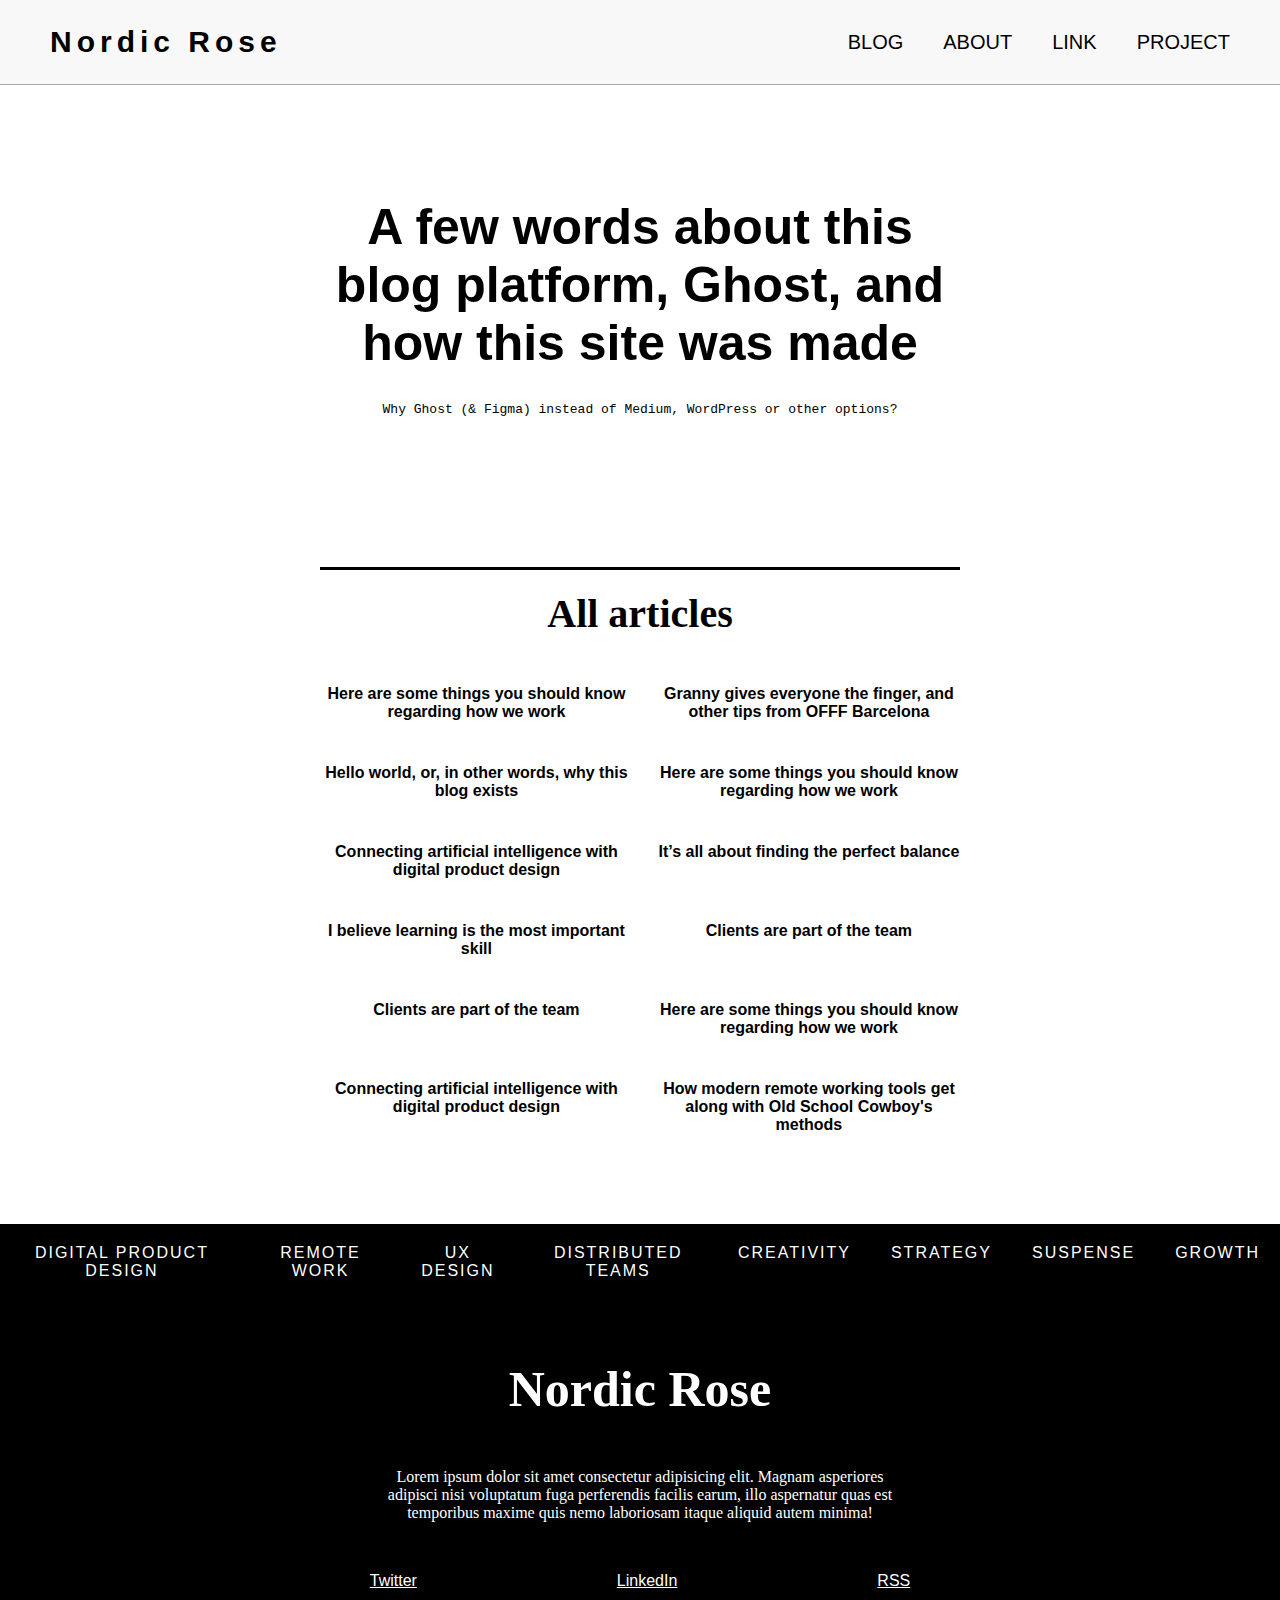
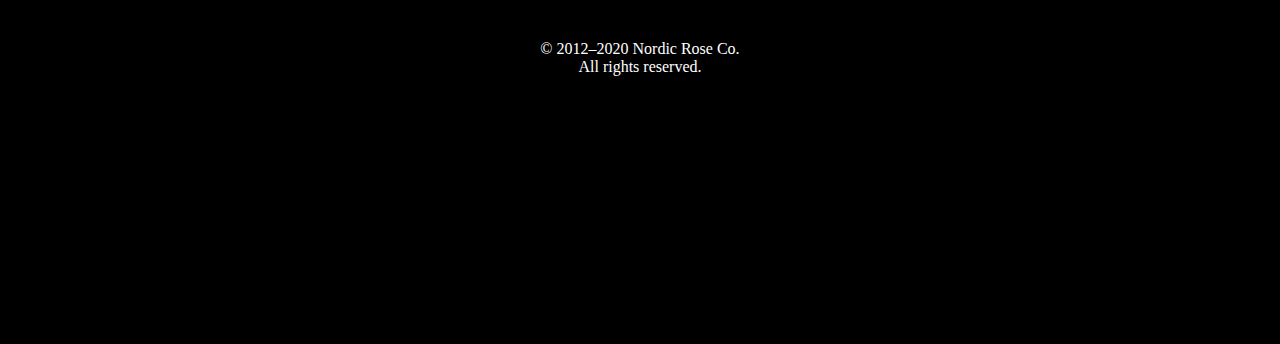
==== index2.html @ 32879df6 "update path" ====
<!DOCTYPE html>
<html lang="en">
  <head>
    <meta charset="UTF-8" />
    <meta name="viewport" content="width=device-width, initial-scale=1.0" />
    <title>Listing</title>
    <link
      rel="stylesheet"
      href="https://cdnjs.cloudflare.com/ajax/libs/font-awesome/5.15.4/css/all.min.css"
      integrity="sha512-1ycn6IcaQQ40/MKBW2W4Rhis/DbILU74C1vSrLJxCq57o941Ym01SwNsOMqvEBFlcgUa6xLiPY/NS5R+E6ztJQ=="
      crossorigin="anonymous"
      referrerpolicy="no-referrer"
    />
    <link rel="stylesheet" href="./style.css" />
  </head>
  <body>
    <header>
      <div id="brand">Nordic Rose</div>

      <nav>
        <ul>
          <li><a href="#">Blog</a></li>
          <li><a href="#">About</a></li>
          <li><a href="#">Link</a></li>
          <li><a href="#">Project</a></li>
        </ul>
      </nav>

      <div id="menu-icon">
        <i class="fas fa-bars"></i>
      </div>
    </header>

    <section class="intro-content">
      <img src="./img/image 2.png" alt="" />
      <h1>
        A few words about this blog platform, Ghost, and how this site was made
      </h1>
      <p>Why Ghost (& Figma) instead of Medium, WordPress or other options?</p>
    </section>

    <section id="article-content1">
      <h1>All articles</h1>

      <div id="articles">
        <div class="artc">
          <img src="./img/Rectangle 12 (1).png" alt="" />
          <p>Here are some things you should know regarding how we work</p>
        </div>

        <div class="artc">
          <img src="./img/Rectangle 12 (2).png" alt="" />
          <p>
            Granny gives everyone the finger, and other tips from OFFF Barcelona
          </p>
        </div>

        <div class="artc">
          <img src="./img/Rectangle 12.png" alt="" />
          <p>Hello world, or, in other words, why this blog exists</p>
        </div>

        <div class="artc">
          <img src="./img/Rectangle 13.png" alt="" />
          <p>Here are some things you should know regarding how we work</p>
        </div>

        <div class="artc">
          <img src="/img/Rectangle 13 (1).png" alt="" />
          <p>Connecting artificial intelligence with digital product design</p>
        </div>
        <div class="artc">
          <img src="./img/Rectangle 13 (2).png" alt="" />
          <p>It’s all about finding the perfect balance</p>
        </div>
        <div class="artc">
          <img src="./img/Rectangle 14.png" alt="" />
          <p>I believe learning is the most important skill</p>
        </div>
        <div class="artc">
          <img src="./img/Rectangle 15.png" alt="" />
          <p>Clients are part of the team</p>
        </div>
        <div class="artc">
          <img src="./img/Rectangle 16.png" alt="" />
          <p>Clients are part of the team</p>
        </div>
        <div class="artc">
          <img src="./img/Rectangle 17.png" alt="" />
          <p>Here are some things you should know regarding how we work</p>
        </div>
        <div class="artc">
          <img src="./img/Rectangle 18.png" alt="" />
          <p>Connecting artificial intelligence with digital product design</p>
        </div>
        <div class="artc">
          <img src="./img/Rectangle 19.png" alt="" />
          <p>
            How modern remote working tools get along with Old School Cowboy's
            methods
          </p>
        </div>
      </div>
    </section>

    <footer>
      <ul id="info-content">
        <li><a href="">digital product design</a></li>
        <li><a href="">remote work</a></li>
        <li><a href="">ux design</a></li>
        <li><a href="">distributed teams</a></li>
        <li><a href="">creativity</a></li>
        <li><a href="">strategy</a></li>
        <li><a href="">suspense</a></li>
        <li><a href="">growth</a></li>
      </ul>

      <div id="more-content">
        <h1>Nordic Rose</h1>
        <p>
          Lorem ipsum dolor sit amet consectetur adipisicing elit. Magnam
          asperiores adipisci nisi voluptatum fuga perferendis facilis earum,
          illo aspernatur quas est temporibus maxime quis nemo laboriosam itaque
          aliquid autem minima!
        </p>

        <ul>
          <li><a href="">Twitter</a></li>
          <li><a href="">LinkedIn</a></li>
          <li><a href="">RSS</a></li>
        </ul>

        <p>
          © 2012–2020 Nordic Rose Co. <br />
          All rights reserved.
        </p>
      </div>
    </footer>
  </body>
</html>
---- style.css ----
@font-face {
    font-family: "Mackay";
    src: url('./fonts/Rene\ Bieder\ -\ Mackay\ DEMO\ Regular.otf') format('truetype');
}
@font-face {
    font-family: "Harriet";
    src: url('./fonts/HARRIETTEXTREGULAR.OTF') format('truetype');
}

* {
    padding: 0;
    margin: 0;
    box-sizing: border-box;
}
header ul , footer ul {
    display: flex;
}
header li , footer li {
    list-style-type: none;
}
header li a , footer li a{
    text-decoration: none;
}

header {
    width: 100%;
    display: flex;
    align-items: center;
    justify-content: space-between;
    padding: 25px 50px;
    border-bottom: 1px solid #aaa;
    position: fixed;
    top: 0;
    font-family: "Mackay", sans-serif;
    background-color: rgb(248, 248, 248);

}
#brand {
    text-decoration: none;
    font-size: 30px;
    font-weight: 600;
    letter-spacing: 5px;
}

header li a {
    text-transform: uppercase;
    color: black;
    font-size: 20px;
    font-weight: 500;
    margin-left: 40px;
}

header li a:hover {
    border-bottom: 2px solid #333;
}
header #menu-icon{
    display: none;
}

.intro-content{
    width: 50%;
    margin: 150px auto;
    text-align: center;
}
.intro-content h1{
    font-size: 50px;
    font-weight: bold;
    font-family: "Mackay" , sans-serif;
    margin: 30px auto;

}
.intro-content p {
    font-family: monospace;
}
.intro-content img{
    max-width: 100%;
    height: auto;
}
#article-content1 {
    width: 50%;
    margin: 60px auto;
    text-align: center;
    padding-bottom: 30px;
    border-top: 3px solid black;
    padding-top: 20px;
}
#article-content1 h1{
    font-size : 40px;
}
#articles{
    margin-top: 30px;
    display: grid;
    gap: 25px;
    grid-template-columns: auto auto;
}
.artc img{
    width: 90%;
}
.artc p{
    font-family: Arial, Helvetica, sans-serif;
    font-weight: bold;
}
.line{
    border-bottom: 2px solid black;
    width: 50%;
    margin: 60px auto -60px;
}

#article-content2 .article-subcontent1{
    font-family: 'Harriet';
    text-align: left;
    width: 50%;
    margin: 40px auto;
    padding-bottom: 30px;
}
#article-content2 .article-subcontent2{
    font-family: 'Harriet';
    text-align: center;
    width: 80%;
    margin: 60px auto;
}
#account {
    display: flex;
    justify-content: space-between;
}
#account .acc-content{
    display: flex;
    align-items: center;
    font-family: Arial, Helvetica, sans-serif;
}
.acc-content img{
    border-radius: 50%;
    margin-right: 10px;
}
#account .share{
    flex-basis: 30%;
    margin-left: auto;
}
#account .share .call{
    display: none;
}
#account .share .icon{
    display: flex;
}
.text {
    margin: 20px auto;
    line-height: 1.6;
}
#article-content2 h1 {
    margin: 30px auto;
    font-family: Arial, Helvetica, sans-serif;
    font-size: 40px;
}
#article-content2 figcaption{
    text-align: center;
    padding: auto 20px;
}
#article-content2 ul{
    margin: 30px auto;
    list-style-position: inside;
}
#article-content2 li {
    line-height: 2;
}
#article-content2 .article-subcontent2 img{
    max-width: 100%;
}
.share{
    width: 50%;
    margin: 60px auto;
    padding-bottom: 30px;
    display:flex;
    font-family: Arial, Helvetica, sans-serif;
}
.share .icon{
    border: 1px solid #ccc;
    box-shadow: 0 0 10px rgba(0, 0, 0, 0.1);
    display: flex;
    justify-content: center;
    align-items: center;
    width: 100%;
    padding: 10px ;
}
.share span{
    margin-left: 10px;
}
.share .call{
    display: none;
}
.acc-content {
    display: flex;
    align-items: center;
}
.acc-content h2 {
    text-transform: uppercase;
    letter-spacing: 2px;
    font-family: Arial, Helvetica, sans-serif;
}
#tag{
    width: 50%;
    margin: 60px auto;
    padding-bottom: 30px;
    font-family: Arial, Helvetica, sans-serif;
}
#account-info{
    width: 50%;
    margin: 60px auto;
    padding-bottom: 30px;
    padding-top: 30px;
    border-top: 1px solid #aaa;
    font-family: 'Harriet';
}
#border-line {
    position: relative;
    border: 1px solid black;
    margin: 60px auto;
}

#eye {
    position: absolute;
    top: 50%;
    left: 50%;
    transform: translate(-50%, -50%);
}

#eye img {
    max-width: 100%; 
    max-height: 100%; 
}
#article-content3{
    width: 60%;
    margin: 60px auto;
    padding-bottom: 30px;
    text-align: center;
}
#article-content3 h1{
    font-family: 'Harriet';
    font-size: 50px;
    margin: 50px auto;
}
#article-list{
    display: grid;
    grid-template-columns: auto auto auto;
    gap: 20px;
}
#article-list .artc img{
    max-width: 100%;
}
#signup{
    width: 50%;
    margin: 60px auto;
    padding: 100px 80px;
    text-align: center;
    border: 1px solid black;
    border-top: 10px solid black; 
}
#signup h1{
    font-size: 40px;
    margin-bottom: 30px;
}
#signup p{
    font-family: Arial, Helvetica, sans-serif;
    letter-spacing: 2px;
}
#signup form{
    display: flex;
    margin-top: 30px;
}
input[type=text] {
    flex-basis: 80%;
    box-sizing: border-box;
    padding: 12px 20px;
    border: 1px solid black;
}
input[type=submit] {
    flex-basis: 20%;
    box-sizing: border-box;
    padding: 10px;
    background-color: black;
    color: white;
    font-weight: bold;
}
  
footer {
    background-color: black;
    color: white;   
    height: 80vh;
}
footer ul{
    font-family: Arial, Helvetica, sans-serif;
}
#info-content {
    display: flex;
    justify-content: space-between;
    list-style: none;
}

#info-content li a {
    display: block;
    text-align: center;
    padding: 20px;
    color: white;
    text-decoration: none;
    text-transform: uppercase;
    letter-spacing: 2px;
}

#more-content{
    width: 50%;
    margin: 60px auto;
    text-align: center;
    padding-bottom: 30px;
}
#more-content h1{
    font-size: 50px;
}

#more-content p{
    /* margin: 30px; */
    padding: 50px;
}
#more-content ul{
    display: flex;
    justify-content: center; 
}
#more-content li a {
    color: white;
    text-decoration: underline;
    padding: 100px;
}
@media (max-width: 992px) {
    header li {
        display: none; 
    }

    header #menu-icon {
        display: block; 
        font-size: 24px;
        cursor: pointer;
    }

    header #menu-icon:hover {
        color: #333;
    }

    header ul.show {
        display: flex;
        flex-direction: column;
        position: absolute;
        top: 80px;
        left: 0;
        background-color: #333;
        width: 100%;
        padding: 10px;
        box-sizing: border-box;
    }
    header ul.show li {
        margin: 10px 0;
        display: block;
    }
    .intro-content{
        margin-top: 100px;
        width: 100%;
    }
    #intro2{
        margin-top: 200px;
    }
    #article-content1, #article-content3 {
        width: 90%;
    }
    #article-list{
        grid-template-columns: auto;
    }
    #article-list .artc img {
        width: 100%;
    }
    #article-content1 h1 {
        margin: 50px;
    }
    #articles {
        grid-template-columns: auto; 
        gap: 40px;
    }
    #article-list .artc:nth-child(n+4){
        display: none;
    }
    .artc p {
        width: 70%;
        margin: auto;
        font-size: 20px;
        letter-spacing: 2px;
    }
    .artc:nth-child(n+7) {
        display: none;
    }
    #article-content2 .article-subcontent1 ,#article-content2 .article-subcontent2,#article-content2 .share, #tag , #account-info{
        width: 90%;
    }
    #article-content2 #account .share{
        width: 100%;
    }
    #article-content2 .share span{
        display: none;
    }
    #article-content2 #account{
        width: 100%;
        flex-direction: column;
    }
    #account .acc-content{
        float: left;
    }
    .line{
        width: 100%;
        margin: 60px auto;
    }
    .share .call{
        display: block;
        text-align: center;
    }
    #signup{
        width: 100%;
        border-left: 0;
        border-right: 0;
    }
    footer{
        height: 90vh;
    }
    #info-content li a{
        padding: 20px 5px;
    }
    #info-content li:nth-child(n+5){
        display: none;
    }
    #more-content{
        width: 90%;
    }
    #more-content li  a{
        padding: 20px ;
    }

}
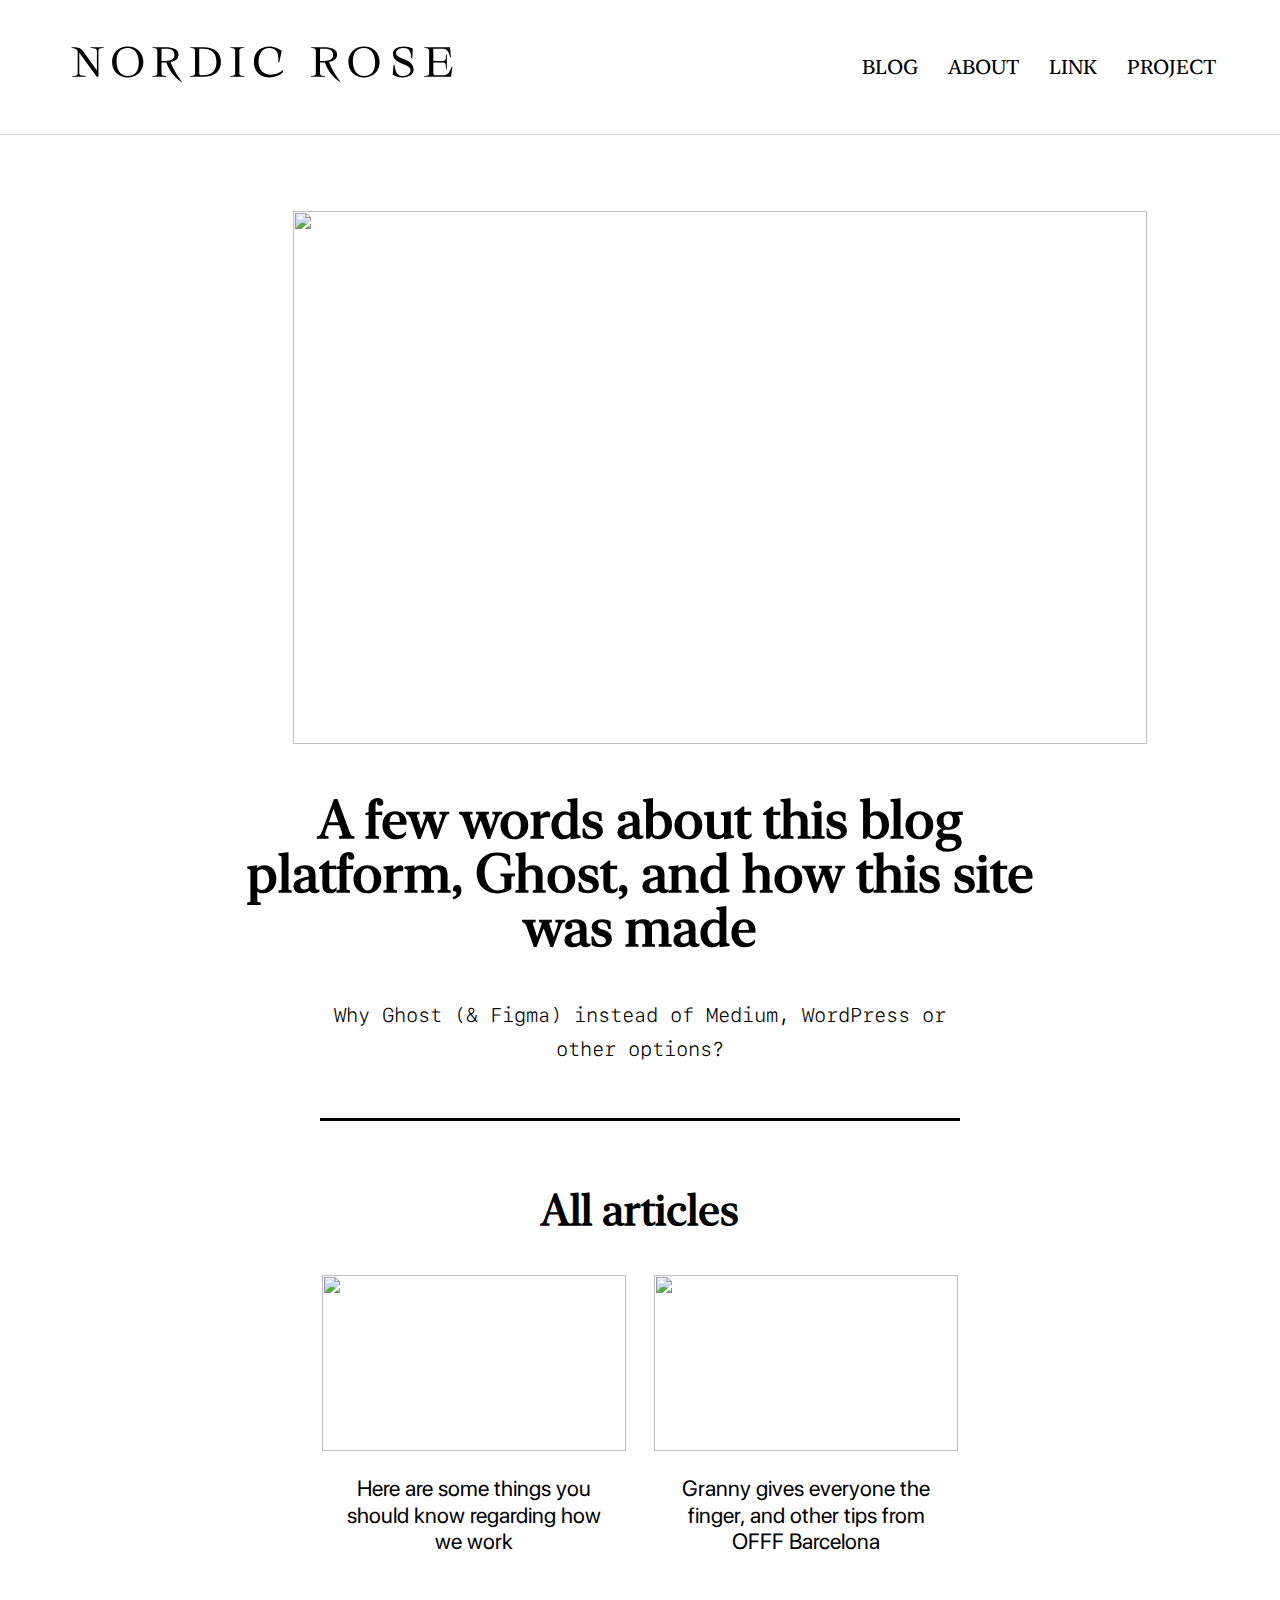
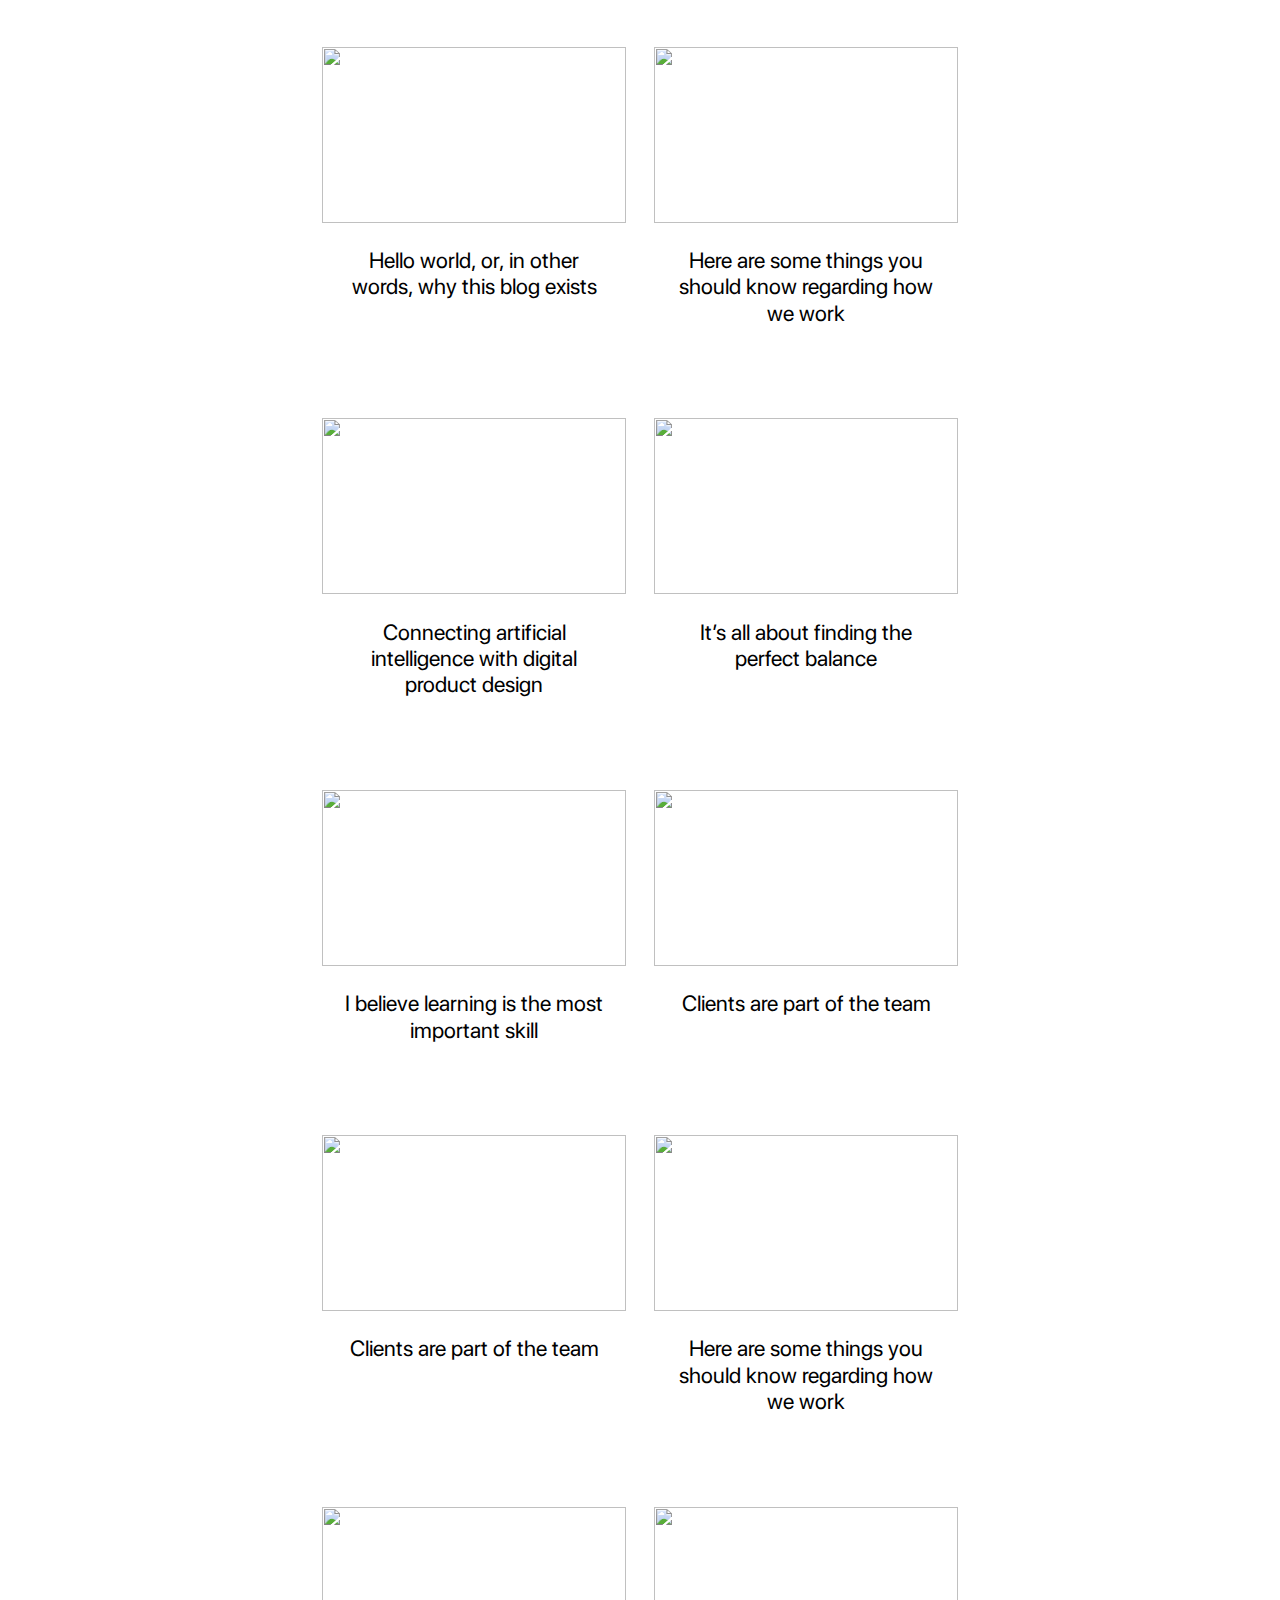
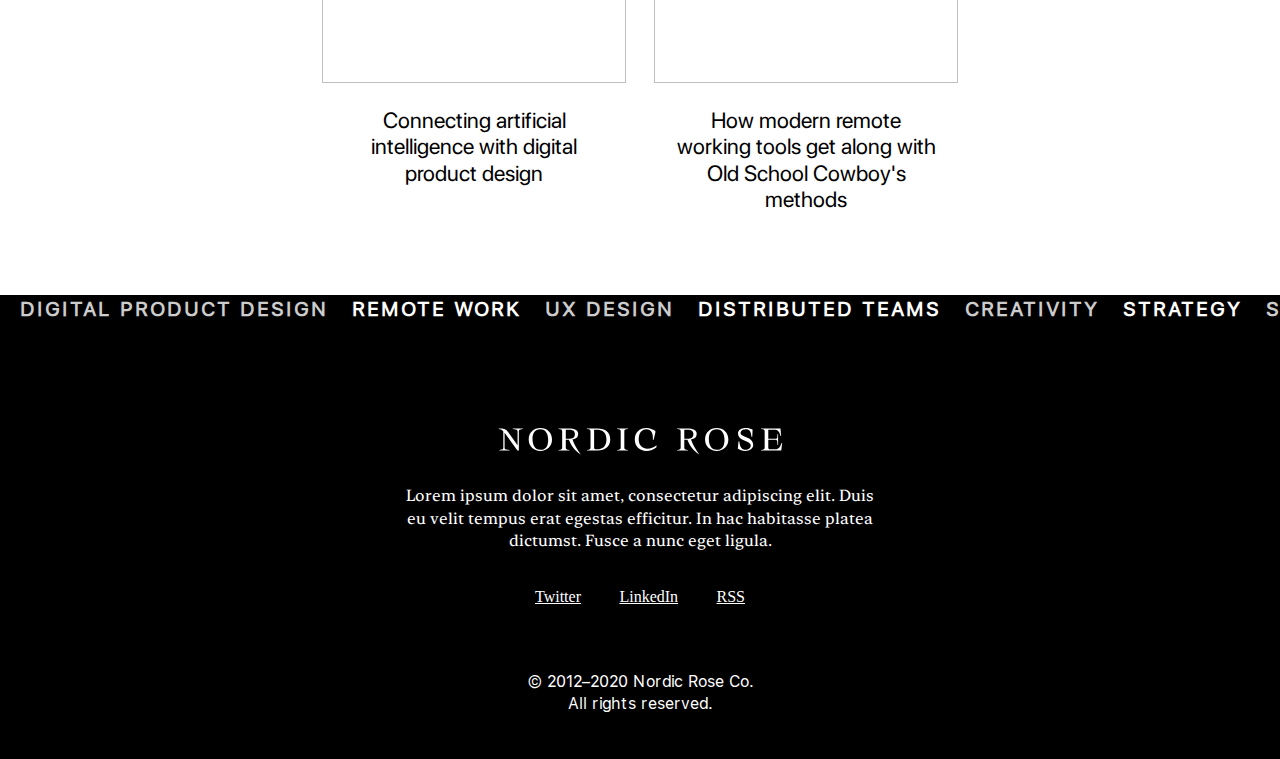
==== commit 3b6e086a: "update bt1" ====
--- a/index2.html
+++ b/index2.html
@@ -11,12 +11,111 @@
       crossorigin="anonymous"
       referrerpolicy="no-referrer"
     />
+    <link rel="stylesheet" href="./normalize.css" />
     <link rel="stylesheet" href="./style.css" />
   </head>
   <body>
     <header>
-      <div id="brand">Nordic Rose</div>
-
+      <div id="brand">
+        <svg
+          id="brand1"
+          xmlns="http://www.w3.org/2000/svg"
+          width="397"
+          height="39"
+          viewBox="0 0 397 39"
+          fill="none"
+        >
+          <path
+            d="M1.46398 32H15.588V31.252L11.012 30.68C9.69198 30.504 8.72399 29.492 8.72399 28.128V7.05204L26.896 32H28.656V4.98404C28.656 3.66404 29.58 2.56404 30.9 2.38804L34.244 1.94804V1.20004H20.164V1.94804L24.74 2.52004C26.06 2.69604 27.028 3.70804 27.028 5.07204V25.4L12.772 5.55604C9.82399 1.42004 6.74398 1.20004 0.583984 1.20004V1.94804C3.26798 2.34404 5.90798 3.35604 7.05199 5.38004V28.216C7.05199 29.536 6.12798 30.636 4.80798 30.812L1.46398 31.252V32Z"
+            fill="black"
+          />
+          <path
+            d="M59.059 32.704C68.387 32.704 75.295 26.192 75.295 16.6C75.295 7.00804 68.387 0.540039 59.059 0.540039C49.7309 0.540039 42.779 7.00804 42.779 16.6C42.779 26.192 49.7309 32.704 59.059 32.704ZM59.103 31.164C51.007 31.164 47.443 24.168 47.443 15.588C47.443 7.58004 51.183 2.08004 59.015 2.08004C66.935 2.08004 70.587 8.94404 70.587 17.26C70.587 25.532 67.243 31.164 59.103 31.164Z"
+            fill="black"
+          />
+          <path
+            d="M98.3437 17.128H99.1357C103.668 29.668 111.412 35.3 115.856 38.072C109.608 29.536 106.396 23.904 103.536 16.732C108.904 15.808 111.852 13.3 111.852 8.94404C111.852 3.40004 106.836 1.20004 97.9037 1.20004H84.7037V1.94804L87.5197 2.30004C88.8397 2.47604 89.8077 3.48804 89.8077 4.85204V28.348C89.8077 29.712 88.8397 30.724 87.5197 30.9L84.7037 31.252V32H99.2677V31.252L96.4517 30.9C95.1317 30.724 94.1637 29.712 94.1637 28.348V17.128H98.3437ZM94.1637 2.74004H99.0037C104.988 2.74004 107.672 4.80804 107.672 9.16404C107.672 13.52 104.68 15.588 98.2997 15.588H94.1637V2.74004Z"
+            fill="black"
+          />
+          <path
+            d="M123.883 32H138.007C148.919 32 155.915 26.456 155.915 16.688C155.915 6.43604 148.919 1.20004 138.007 1.20004H123.883V1.94804L126.699 2.30004C128.019 2.47604 128.987 3.48804 128.987 4.85204V28.348C128.987 29.712 128.019 30.724 126.699 30.9L123.883 31.252V32ZM135.631 30.46C134.311 30.46 133.343 29.712 133.343 28.348V2.74004H137.655C144.343 2.74004 151.251 5.51204 151.251 16.688C151.251 27.028 145.135 30.46 137.655 30.46H135.631Z"
+            fill="black"
+          />
+          <path
+            d="M165.597 32H180.161V31.252L177.345 30.9C176.025 30.724 175.057 29.712 175.057 28.348V4.85204C175.057 3.48804 176.025 2.47604 177.345 2.30004L180.161 1.94804V1.20004H165.597V1.94804L168.413 2.30004C169.733 2.47604 170.701 3.48804 170.701 4.85204V28.348C170.701 29.712 169.733 30.724 168.413 30.9L165.597 31.252V32Z"
+            fill="black"
+          />
+          <path
+            d="M206.292 32.66C211.396 32.66 216.852 30.724 220.416 27.38V25.048C216.984 28.26 212.276 29.888 207.612 29.888C200.704 29.888 195.028 24.872 195.028 16.6C195.028 7.93204 198.988 2.08004 206.292 2.08004C213.596 2.08004 216.412 7.49204 215.444 16.996H216.5L219.14 5.24804C216.632 2.38804 209.812 0.540039 206.292 0.540039C196.656 0.540039 190.144 7.00804 190.144 16.6C190.144 26.236 196.7 32.66 206.292 32.66Z"
+            fill="black"
+          />
+          <path
+            d="M263.086 17.128H263.878C268.41 29.668 276.154 35.3 280.598 38.072C274.35 29.536 271.138 23.904 268.278 16.732C273.646 15.808 276.594 13.3 276.594 8.94404C276.594 3.40004 271.578 1.20004 262.646 1.20004H249.446V1.94804L252.262 2.30004C253.582 2.47604 254.55 3.48804 254.55 4.85204V28.348C254.55 29.712 253.582 30.724 252.262 30.9L249.446 31.252V32H264.01V31.252L261.194 30.9C259.874 30.724 258.906 29.712 258.906 28.348V17.128H263.086ZM258.906 2.74004H263.746C269.73 2.74004 272.414 4.80804 272.414 9.16404C272.414 13.52 269.422 15.588 263.042 15.588H258.906V2.74004Z"
+            fill="black"
+          />
+          <path
+            d="M304.608 32.704C313.936 32.704 320.844 26.192 320.844 16.6C320.844 7.00804 313.936 0.540039 304.608 0.540039C295.28 0.540039 288.328 7.00804 288.328 16.6C288.328 26.192 295.28 32.704 304.608 32.704ZM304.652 31.164C296.556 31.164 292.992 24.168 292.992 15.588C292.992 7.58004 296.732 2.08004 304.564 2.08004C312.484 2.08004 316.136 8.94404 316.136 17.26C316.136 25.532 312.792 31.164 304.652 31.164Z"
+            fill="black"
+          />
+          <path
+            d="M344.885 32.66C351.485 32.66 356.149 29.316 356.149 24.476C356.149 12.64 337.933 14.048 337.933 7.49204C337.933 4.36804 341.101 2.08004 345.809 2.08004C351.221 2.08004 353.245 4.98404 353.773 12.64H354.785L355.225 2.65204C352.629 1.50804 349.329 0.540039 345.809 0.540039C338.945 0.540039 334.677 3.62004 334.677 7.93204C334.677 19.416 352.981 17.612 352.981 25.136C352.981 28.656 349.373 31.12 345.325 31.12C339.649 31.12 337.361 28.084 336.305 19.372H335.293L334.413 29.8C337.449 31.472 340.265 32.66 344.885 32.66Z"
+            fill="black"
+          />
+          <path
+            d="M367.155 32H395.095L396.414 21.616H395.667C392.983 28.568 391.135 30.46 387.219 30.46H378.902C377.582 30.46 376.615 29.712 376.615 28.348V17.128H386.954C388.142 17.128 389.33 17.964 389.418 19.108L389.902 24.256H390.651V8.90004H389.902L389.418 13.608C389.286 14.796 388.142 15.588 386.954 15.588H376.615V2.74004H386.339C389.595 2.74004 392.41 4.28004 394.171 11.628H394.918L394.039 1.20004H367.155V1.94804L369.97 2.30004C371.29 2.47604 372.259 3.48804 372.259 4.85204V28.348C372.259 29.712 371.29 30.724 369.97 30.9L367.155 31.252V32Z"
+            fill="black"
+          />
+        </svg>
+        <svg
+          id="brand2"
+          xmlns="http://www.w3.org/2000/svg"
+          width="217"
+          height="20"
+          viewBox="0 0 217 20"
+          fill="none"
+        >
+          <path
+            d="M0.477391 16.7644H8.21112V16.3658L5.72869 16.061C5.0126 15.9672 4.48747 15.4279 4.48747 14.7011V3.47011L14.3217 16.7644H15.3959V2.36811C15.3959 1.66471 15.8971 1.07855 16.6132 0.98476L18.4273 0.750293V0.3517H10.6936V0.750293L13.176 1.0551C13.8921 1.14889 14.4172 1.68816 14.4172 2.41501V12.8722L7.28021 3.02462C5.29904 0.304807 3.34174 0.3517 0 0.3517V0.750293C1.45604 0.961313 2.88821 1.50059 3.50882 2.57913V14.7479C3.50882 15.4513 3.00756 16.0375 2.29148 16.1313L0.477391 16.3658V16.7644Z"
+            fill="black"
+          />
+          <path
+            d="M31.883 17.1395C37.0388 17.1395 40.7863 13.6694 40.7863 8.55803C40.7863 3.44666 37.0388 0 31.883 0C26.7272 0 22.9558 3.44666 22.9558 8.55803C22.9558 13.6694 26.7272 17.1395 31.883 17.1395ZM31.9069 16.3189C27.6103 16.3189 25.8679 12.5909 25.8679 8.01876C25.8679 3.75147 27.7058 0.820634 31.8591 0.820634C36.0602 0.820634 37.8504 4.47831 37.8504 8.90973C37.8504 13.3177 36.2272 16.3189 31.9069 16.3189Z"
+            fill="black"
+          />
+          <path
+            d="M53.5049 8.83939H53.6958C56.1544 15.5217 60.5464 18.5229 62.9572 20C59.5677 15.4513 57.9685 12.4502 56.4408 8.62837C59.329 8.11254 60.8328 6.77608 60.8328 4.47831C60.8328 1.52403 58.2072 0.3517 53.2662 0.3517H45.795V0.750293L47.3227 0.937867C48.0387 1.03165 48.5639 1.57093 48.5639 2.29777V14.8183C48.5639 15.5451 48.0387 16.0844 47.3227 16.1782L45.795 16.3658V16.7644H54.1016V16.3658L52.574 16.1782C51.8579 16.0844 51.3327 15.5451 51.3327 14.8183V8.83939H53.5049ZM51.3327 1.17233H53.8629C57.0137 1.17233 58.3026 2.27433 58.3026 4.59554C58.3026 6.91676 56.8466 8.01876 53.481 8.01876H51.3327V1.17233Z"
+            fill="black"
+          />
+          <path
+            d="M67.492 16.7644H75.6554C81.5751 16.7644 85.3703 13.8101 85.3703 8.60492C85.3703 3.14185 81.5751 0.3517 75.6554 0.3517H67.492V0.750293L69.0197 0.937867C69.7358 1.03165 70.2609 1.57093 70.2609 2.29777V14.8183C70.2609 15.5451 69.7358 16.0844 69.0197 16.1782L67.492 16.3658V16.7644ZM74.271 15.9437C73.5549 15.9437 73.0298 15.5451 73.0298 14.8183V1.17233H75.2735C78.8062 1.17233 82.4821 2.64947 82.4821 8.60492C82.4821 14.1149 79.2359 15.9437 75.2735 15.9437H74.271Z"
+            fill="black"
+          />
+          <path
+            d="M90.611 16.7644H98.9176V16.3658L97.3899 16.1782C96.6739 16.0844 96.1487 15.5451 96.1487 14.8183V2.29777C96.1487 1.57093 96.6739 1.03165 97.3899 0.937867L98.9176 0.750293V0.3517H90.611V0.750293L92.1386 0.937867C92.8547 1.03165 93.3799 1.57093 93.3799 2.29777V14.8183C93.3799 15.5451 92.8547 16.0844 92.1386 16.1782L90.611 16.3658V16.7644Z"
+            fill="black"
+          />
+          <path
+            d="M113.088 17.1161C115.857 17.1161 118.817 16.0844 120.75 14.3025V12.8957C118.888 14.6073 116.334 15.4748 113.804 15.4748C110.152 15.4748 107.168 12.966 107.168 8.55803C107.168 3.93904 109.221 0.820634 113.088 0.820634C116.573 0.820634 118.411 3.70457 117.981 8.76905H118.626L120.058 2.50879C118.697 0.98476 114.997 0 113.088 0C107.693 0 104.161 3.44666 104.161 8.55803C104.161 13.6928 107.741 17.1161 113.088 17.1161Z"
+            fill="black"
+          />
+          <path
+            d="M144.228 8.83939H144.419C146.877 15.5217 151.269 18.5229 153.68 20C150.291 15.4513 148.691 12.4502 147.164 8.62837C150.052 8.11254 151.556 6.77608 151.556 4.47831C151.556 1.52403 148.93 0.3517 143.989 0.3517H136.518V0.750293L138.046 0.937867C138.762 1.03165 139.287 1.57093 139.287 2.29777V14.8183C139.287 15.5451 138.762 16.0844 138.046 16.1782L136.518 16.3658V16.7644H144.824V16.3658L143.297 16.1782C142.581 16.0844 142.056 15.5451 142.056 14.8183V8.83939H144.228ZM142.056 1.17233H144.586C147.737 1.17233 149.026 2.27433 149.026 4.59554C149.026 6.91676 147.569 8.01876 144.204 8.01876H142.056V1.17233Z"
+            fill="black"
+          />
+          <path
+            d="M166.886 17.1395C172.042 17.1395 175.789 13.6694 175.789 8.55803C175.789 3.44666 172.042 0 166.886 0C161.73 0 157.959 3.44666 157.959 8.55803C157.959 13.6694 161.73 17.1395 166.886 17.1395ZM166.91 16.3189C162.613 16.3189 160.871 12.5909 160.871 8.01876C160.871 3.75147 162.709 0.820634 166.862 0.820634C171.063 0.820634 172.853 4.47831 172.853 8.90973C172.853 13.3177 171.23 16.3189 166.91 16.3189Z"
+            fill="black"
+          />
+          <path
+            d="M188.736 17.1161C192.316 17.1161 194.846 15.3341 194.846 12.755C194.846 6.28371 185.131 6.94021 185.131 3.70457C185.131 2.03986 186.683 0.820634 189.237 0.820634C191.934 0.820634 193.199 2.57913 193.462 6.44783H194.106L194.345 1.12544C192.937 0.515827 191.146 0 189.237 0C185.513 0 183.198 1.64127 183.198 3.93904C183.198 10.2462 192.937 9.35522 192.937 13.1067C192.937 14.9824 191.17 16.2954 188.974 16.2954C186.134 16.2954 184.702 14.3728 184.176 10.0352H183.532L183.055 15.592C184.702 16.483 186.229 17.1161 188.736 17.1161Z"
+            fill="black"
+          />
+          <path
+            d="M200.816 16.7644H216.284L217 11.2309H216.594C215.138 14.9355 213.873 15.9437 211.749 15.9437H207.595C206.879 15.9437 206.354 15.5451 206.354 14.8183V8.83939H211.868C212.513 8.83939 213.157 9.28488 213.205 9.89449L213.467 12.6377H213.873V4.45487H213.467L213.205 6.96366C213.133 7.59672 212.513 8.01876 211.868 8.01876H206.354V1.17233H211.271C213.038 1.17233 214.828 1.99297 215.783 5.90856H216.188L215.711 0.3517H200.816V0.750293L202.344 0.937867C203.06 1.03165 203.585 1.57093 203.585 2.29777V14.8183C203.585 15.5451 203.06 16.0844 202.344 16.1782L200.816 16.3658V16.7644Z"
+            fill="black"
+          />
+        </svg>
+      </div>
       <nav>
         <ul>
           <li><a href="#">Blog</a></li>
@@ -39,6 +138,7 @@
       <p>Why Ghost (& Figma) instead of Medium, WordPress or other options?</p>
     </section>
 
+    <div id="line"></div>
     <section id="article-content1">
       <h1>All articles</h1>
 
@@ -66,7 +166,7 @@
         </div>
 
         <div class="artc">
-          <img src="/img/Rectangle 13 (1).png" alt="" />
+          <img src="./img/Rectangle 13 (1).png" alt="" />
           <p>Connecting artificial intelligence with digital product design</p>
         </div>
         <div class="artc">
@@ -104,33 +204,82 @@
     </section>
 
     <footer>
-      <ul id="info-content">
-        <li><a href="">digital product design</a></li>
-        <li><a href="">remote work</a></li>
-        <li><a href="">ux design</a></li>
-        <li><a href="">distributed teams</a></li>
-        <li><a href="">creativity</a></li>
-        <li><a href="">strategy</a></li>
-        <li><a href="">suspense</a></li>
-        <li><a href="">growth</a></li>
-      </ul>
-
+      <div id="info-content">
+        <div>Digital product design</div>
+        <div>remote work</div>
+        <div>ux design</div>
+        <div>distributed teams</div>
+        <div>creativity</div>
+        <div>strategy</div>
+        <div>suspense</div>
+        <div>growth</div>
+      </div>
       <div id="more-content">
-        <h1>Nordic Rose</h1>
+        <div>
+          <svg
+            id="nordric-rose"
+            xmlns="http://www.w3.org/2000/svg"
+            width="292"
+            height="28"
+            viewBox="0 0 292 28"
+            fill="none"
+          >
+            <path
+              d="M1.18565 23H11.5537V22.456L8.22565 22.04C7.26565 21.912 6.56165 21.176 6.56165 20.184V4.856L19.7457 23H21.1857V3.352C21.1857 2.39199 21.8577 1.592 22.8177 1.46399L25.2497 1.144V0.599995H14.8817V1.144L18.2097 1.56C19.1697 1.688 19.8737 2.424 19.8737 3.41599V17.688L10.3057 4.248C7.64966 0.535995 5.02565 0.599995 0.545654 0.599995V1.144C2.49765 1.432 4.41765 2.168 5.24965 3.64V20.248C5.24965 21.208 4.57765 22.008 3.61765 22.136L1.18565 22.456V23Z"
+              fill="white"
+            />
+            <path
+              d="M43.2887 23.512C50.2007 23.512 55.2247 18.776 55.2247 11.8C55.2247 4.824 50.2007 0.119995 43.2887 0.119995C36.3767 0.119995 31.3207 4.824 31.3207 11.8C31.3207 18.776 36.3767 23.512 43.2887 23.512ZM43.3207 22.392C37.5607 22.392 35.2247 17.304 35.2247 11.064C35.2247 5.24 37.6887 1.24 43.2567 1.24C48.8887 1.24 51.2887 6.23199 51.2887 12.28C51.2887 18.296 49.1127 22.392 43.3207 22.392Z"
+              fill="white"
+            />
+            <path
+              d="M72.2754 12.184H72.5314C75.8274 21.304 81.7154 25.4 84.9474 27.416C80.4034 21.208 78.2594 17.112 76.2114 11.896C80.0834 11.192 82.0994 9.368 82.0994 6.23199C82.0994 2.2 78.5794 0.599995 71.9554 0.599995H61.9394V1.144L63.9874 1.4C64.9474 1.528 65.6514 2.264 65.6514 3.25599V20.344C65.6514 21.336 64.9474 22.072 63.9874 22.2L61.9394 22.456V23H73.0754V22.456L71.0274 22.2C70.0674 22.072 69.3634 21.336 69.3634 20.344V12.184H72.2754ZM69.3634 1.72H72.7554C76.9794 1.72 78.7074 3.224 78.7074 6.39199C78.7074 9.56 76.7554 11.064 72.2434 11.064H69.3634V1.72Z"
+              fill="white"
+            />
+            <path
+              d="M91.0269 23H101.971C109.907 23 114.995 18.968 114.995 11.864C114.995 4.40799 109.907 0.599995 101.971 0.599995H91.0269V1.144L93.0749 1.4C94.0349 1.528 94.7389 2.264 94.7389 3.25599V20.344C94.7389 21.336 94.0349 22.072 93.0749 22.2L91.0269 22.456V23ZM100.115 21.88C99.1549 21.88 98.4509 21.336 98.4509 20.344V1.72H101.459C106.195 1.72 111.123 3.73599 111.123 11.864C111.123 19.384 106.771 21.88 101.459 21.88H100.115Z"
+              fill="white"
+            />
+            <path
+              d="M122.021 23H133.157V22.456L131.109 22.2C130.149 22.072 129.445 21.336 129.445 20.344V3.25599C129.445 2.264 130.149 1.528 131.109 1.4L133.157 1.144V0.599995H122.021V1.144L124.069 1.4C125.029 1.528 125.733 2.264 125.733 3.25599V20.344C125.733 21.336 125.029 22.072 124.069 22.2L122.021 22.456V23Z"
+              fill="white"
+            />
+            <path
+              d="M152.154 23.48C155.866 23.48 159.834 22.072 162.426 19.64V17.72C159.93 20.056 156.506 21.24 153.114 21.24C148.218 21.24 144.218 17.816 144.218 11.8C144.218 5.49599 146.97 1.24 152.154 1.24C156.826 1.24 159.29 5.17599 158.714 12.088H159.578L161.498 3.54399C159.674 1.46399 154.714 0.119995 152.154 0.119995C144.922 0.119995 140.186 4.824 140.186 11.8C140.186 18.808 144.986 23.48 152.154 23.48Z"
+              fill="white"
+            />
+            <path
+              d="M193.9 12.184H194.156C197.452 21.304 203.34 25.4 206.572 27.416C202.028 21.208 199.884 17.112 197.836 11.896C201.708 11.192 203.724 9.368 203.724 6.23199C203.724 2.2 200.204 0.599995 193.58 0.599995H183.564V1.144L185.612 1.4C186.572 1.528 187.276 2.264 187.276 3.25599V20.344C187.276 21.336 186.572 22.072 185.612 22.2L183.564 22.456V23H194.7V22.456L192.652 22.2C191.692 22.072 190.988 21.336 190.988 20.344V12.184H193.9ZM190.988 1.72H194.38C198.604 1.72 200.332 3.224 200.332 6.39199C200.332 9.56 198.38 11.064 193.868 11.064H190.988V1.72Z"
+              fill="white"
+            />
+            <path
+              d="M224.276 23.512C231.188 23.512 236.212 18.776 236.212 11.8C236.212 4.824 231.188 0.119995 224.276 0.119995C217.364 0.119995 212.308 4.824 212.308 11.8C212.308 18.776 217.364 23.512 224.276 23.512ZM224.308 22.392C218.548 22.392 216.212 17.304 216.212 11.064C216.212 5.24 218.676 1.24 224.244 1.24C229.876 1.24 232.276 6.23199 232.276 12.28C232.276 18.296 230.1 22.392 224.308 22.392Z"
+              fill="white"
+            />
+            <path
+              d="M253.568 23.48C258.368 23.48 261.76 21.048 261.76 17.528C261.76 8.696 248.736 9.592 248.736 5.17599C248.736 2.904 250.816 1.24 254.24 1.24C257.856 1.24 259.552 3.63999 259.904 8.91999H260.768L261.088 1.65599C259.2 0.823996 256.8 0.119995 254.24 0.119995C249.248 0.119995 246.144 2.35999 246.144 5.49599C246.144 14.104 259.2 12.888 259.2 18.008C259.2 20.568 256.832 22.36 253.888 22.36C250.08 22.36 248.16 19.736 247.456 13.816H246.592L245.952 21.4C248.16 22.616 250.208 23.48 253.568 23.48Z"
+              fill="white"
+            />
+            <path
+              d="M269.764 23H290.5L291.46 15.448H290.916C288.964 20.504 287.268 21.88 284.42 21.88H278.852C277.892 21.88 277.188 21.336 277.188 20.344V12.184H284.58C285.444 12.184 286.308 12.792 286.372 13.624L286.724 17.368H287.268V6.2H286.724L286.372 9.624C286.276 10.488 285.444 11.064 284.58 11.064H277.188V1.72H283.78C286.148 1.72 288.548 2.83999 289.828 8.18399H290.372L289.732 0.599995H269.764V1.144L271.812 1.4C272.772 1.528 273.476 2.264 273.476 3.25599V20.344C273.476 21.336 272.772 22.072 271.812 22.2L269.764 22.456V23Z"
+              fill="white"
+            />
+          </svg>
+        </div>
+
         <p>
-          Lorem ipsum dolor sit amet consectetur adipisicing elit. Magnam
-          asperiores adipisci nisi voluptatum fuga perferendis facilis earum,
-          illo aspernatur quas est temporibus maxime quis nemo laboriosam itaque
-          aliquid autem minima!
+          Lorem ipsum dolor sit amet, consectetur adipiscing elit. Duis eu velit
+          tempus erat egestas efficitur. In hac habitasse platea dictumst. Fusce
+          a nunc eget ligula.
         </p>
 
-        <ul>
+        <ul id="social-page">
           <li><a href="">Twitter</a></li>
           <li><a href="">LinkedIn</a></li>
           <li><a href="">RSS</a></li>
         </ul>
 
-        <p>
+        <p id="copy-right">
           © 2012–2020 Nordic Rose Co. <br />
           All rights reserved.
         </p>
--- a/style.css
+++ b/style.css
@@ -1,12 +1,31 @@
 @font-face {
-    font-family: "Mackay";
-    src: url('./fonts/Rene\ Bieder\ -\ Mackay\ DEMO\ Regular.otf') format('truetype');
+    font-family: 'New York Small';
+    src: url('./fonts/NewYorkSmallRegular.otf');
 }
 @font-face {
-    font-family: "Harriet";
-    src: url('./fonts/HARRIETTEXTREGULAR.OTF') format('truetype');
-}
-
+    font-family: "New York Large";
+    src: url('./fonts/NewYorkExtraLargeRegular.otf') format('truetype');
+}
+@font-face {
+    font-family: 'SF Mono';
+    src: url('./fonts/SFMonoLight.otf') format('truetype');
+}
+@font-face {
+    font-family: 'SF Pro Display';
+    src: url('./fonts/SFPRODISPLAYREGULAR.OTF') format('truetype');
+}
+@font-face {
+    font-family: 'SF Pro Text';
+    src: url('./fonts/FontsFree-Net-SFProText-Regular.ttf') format('truetype');
+}
+@font-face {
+    font-family: 'New York Small';
+    src: url('./fonts/NewYorkSmallRegular.otf') format('truetype');
+}
+@font-face {
+    font-family: 'New York Medium';
+    src: url('./fonts/NewYorkMediumRegular.otf') format('truetype');
+}
 * {
     padding: 0;
     margin: 0;
@@ -24,30 +43,32 @@
 
 header {
     width: 100%;
+    height: 134px;
     display: flex;
     align-items: center;
     justify-content: space-between;
-    padding: 25px 50px;
-    border-bottom: 1px solid #aaa;
-    position: fixed;
-    top: 0;
-    font-family: "Mackay", sans-serif;
-    background-color: rgb(248, 248, 248);
-
-}
-#brand {
-    text-decoration: none;
-    font-size: 30px;
-    font-weight: 600;
-    letter-spacing: 5px;
-}
-
+    padding: 53px 64px;
+    /* position: fixed;
+    top: 0; */
+    background: #FFF;
+    box-shadow: 0px 1px 0px 0px rgba(0, 0, 0, 0.16);
+
+}
+#brand #brand1 {
+    width: 395.831px;
+    height: 37.532px;
+}
+#brand #brand2 {
+    display: none;
+}
 header li a {
     text-transform: uppercase;
     color: black;
+    font-family: 'New York Small';
     font-size: 20px;
+    font-style: normal;
     font-weight: 500;
-    margin-left: 40px;
+    margin-left: 30px;
 }
 
 header li a:hover {
@@ -58,63 +79,92 @@
 }
 
 .intro-content{
-    width: 50%;
-    margin: 150px auto;
+    margin: auto;
     text-align: center;
 }
+.intro-content img{
+    width: 854px;
+    height: 533px;   
+    margin: 77px 293px 0;
+}
 .intro-content h1{
-    font-size: 50px;
-    font-weight: bold;
-    font-family: "Mackay" , sans-serif;
-    margin: 30px auto;
+    width: 858px;
+    font-family: "New York Large" , sans-serif;
+    font-size: 54px;
+    font-weight: 700;
+    line-height: 54px;
+    margin: 44px auto;
 
 }
 .intro-content p {
-    font-family: monospace;
-}
-.intro-content img{
-    max-width: 100%;
-    height: auto;
-}
+    width: 626px;
+    font-size: 20px;
+    font-weight: 400;
+    line-height: 170%;
+    font-family: "SF Mono";
+    margin: 32px auto 52px;
+}
+
+/* Màn 2 */
 #article-content1 {
-    width: 50%;
-    margin: 60px auto;
+    width: 640px;
     text-align: center;
-    padding-bottom: 30px;
     border-top: 3px solid black;
-    padding-top: 20px;
+    margin: auto;
 }
 #article-content1 h1{
-    font-size : 40px;
-}
-#articles{
-    margin-top: 30px;
-    display: grid;
-    gap: 25px;
-    grid-template-columns: auto auto;
+    font-family: "New York Large" , sans-serif;
+    font-size : 44px;
+    font-weight: 700;
+    margin: 64px auto 39px;
+}
+#articles {
+    display: flex;
+    flex-wrap: wrap;
+    gap: 28px;
+    justify-content: center;
+}
+
+#articles div {
+    flex: 0 0 calc(50% - 28px);
+    box-sizing: border-box;
+}
+
+.artc {
+    margin-bottom: 64px;
 }
 .artc img{
-    width: 90%;
+    width: 304px;
+    height: 176px;
 }
 .artc p{
-    font-family: Arial, Helvetica, sans-serif;
-    font-weight: bold;
-}
+    font-family: "SF Pro Display";
+    width: 262px;
+    font-size: 22px;
+    font-weight: 500;
+    line-height: 120%;
+    margin: 20px auto 0;
+}
+
 .line{
     border-bottom: 2px solid black;
-    width: 50%;
-    margin: 60px auto -60px;
-}
-
+    width: 640px;
+    margin: 32px auto ;
+}
+
+/* Màn 3 */
+#intro-img2{
+    width: 100%;
+    height: 900px;
+}
 #article-content2 .article-subcontent1{
-    font-family: 'Harriet';
+    font-family: 'SF Pro Text';
     text-align: left;
-    width: 50%;
-    margin: 40px auto;
-    padding-bottom: 30px;
+    width: 640px;
+    margin: 24px auto;
 }
 #article-content2 .article-subcontent2{
-    font-family: 'Harriet';
+    font-family: 'SF Pro Text';
     text-align: center;
     width: 80%;
     margin: 60px auto;
@@ -122,41 +172,64 @@
 #account {
     display: flex;
     justify-content: space-between;
+    align-items: center;
 }
 #account .acc-content{
     display: flex;
-    align-items: center;
-    font-family: Arial, Helvetica, sans-serif;
+    /* align-items: center; */
+}
+#account .acc-content .name h2 {
+    font-size: 16px;
+    font-weight: 700;
+    letter-spacing: 0.8px;
+    text-transform: uppercase;
 }
 .acc-content img{
+    width: 57px;
+    height: 57px;
     border-radius: 50%;
-    margin-right: 10px;
+    margin-right: 16px;
 }
 #account .share{
     flex-basis: 30%;
-    margin-left: auto;
+    margin: 0;
+}
+#account .share .icon{
+    display: flex;
 }
 #account .share .call{
     display: none;
 }
-#account .share .icon{
-    display: flex;
-}
-.text {
-    margin: 20px auto;
-    line-height: 1.6;
-}
-#article-content2 h1 {
-    margin: 30px auto;
-    font-family: Arial, Helvetica, sans-serif;
-    font-size: 40px;
-}
-#article-content2 figcaption{
+
+.article-subcontent1 .text {
+    font-family: 'New York Medium' , sans-serif;
+    font-size: 20px;
+    font-weight: 400;
+    margin: 52px auto;
+}
+.article-subcontent1 h1 {
+    font-family: 'SF Pro Display';
+    font-size: 32px;
+    font-weight: 700;
+    line-height: 160%;
+}
+#article-content2 .article-subcontent2 img{
+    width: 854px;
+    height: 570px;
+}
+#article-content2 .article-subcontent2 figcaption{
+    font-family: 'SF Pro Text';
     text-align: center;
-    padding: auto 20px;
+    font-style: 16px;
+    font-weight: 500;
+    line-height: 140%;
+    margin: 12px auto 0;
 }
 #article-content2 ul{
-    margin: 30px auto;
+    font-family: 'New York Medium' ,sans-serif ;
+    font-size: 20px;
+    font-weight: 400;
+    line-height: 170%;
     list-style-position: inside;
 }
 #article-content2 li {
@@ -166,11 +239,9 @@
     max-width: 100%;
 }
 .share{
-    width: 50%;
-    margin: 60px auto;
-    padding-bottom: 30px;
+    width: 640px;
+    margin: 77px auto 0;
     display:flex;
-    font-family: Arial, Helvetica, sans-serif;
 }
 .share .icon{
     border: 1px solid #ccc;
@@ -179,9 +250,13 @@
     justify-content: center;
     align-items: center;
     width: 100%;
-    padding: 10px ;
+    padding: 12px ;
 }
 .share span{
+    font-family: 'SF Pro Text';
+    font-style: 16px;
+    font-weight: 500;
+    line-height: 160%;
     margin-left: 10px;
 }
 .share .call{
@@ -189,7 +264,6 @@
 }
 .acc-content {
     display: flex;
-    align-items: center;
 }
 .acc-content h2 {
     text-transform: uppercase;
@@ -197,17 +271,18 @@
     font-family: Arial, Helvetica, sans-serif;
 }
 #tag{
-    width: 50%;
-    margin: 60px auto;
-    padding-bottom: 30px;
-    font-family: Arial, Helvetica, sans-serif;
+    width: 640px;
+    margin: 32px auto;
+    font-family: 'SF Pro Text';
+    font-style: 16px;
+    font-weight: 500;
+    letter-spacing: 0.48px;
 }
 #account-info{
-    width: 50%;
-    margin: 60px auto;
-    padding-bottom: 30px;
-    padding-top: 30px;
-    border-top: 1px solid #aaa;
+    width: 640px;
+    margin: auto;
+    padding-top: 36px;
+    border-top: 2px solid black;
     font-family: 'Harriet';
 }
 #border-line {
@@ -228,53 +303,72 @@
     max-height: 100%; 
 }
 #article-content3{
-    width: 60%;
+    width: 900px;
     margin: 60px auto;
-    padding-bottom: 30px;
     text-align: center;
 }
 #article-content3 h1{
-    font-family: 'Harriet';
-    font-size: 50px;
-    margin: 50px auto;
-}
-#article-list{
-    display: grid;
-    grid-template-columns: auto auto auto;
-    gap: 20px;
-}
-#article-list .artc img{
-    max-width: 100%;
-}
+    font-family: 'New York Large';
+    font-size: 44px;
+    font-weight: 700;
+    margin: 73px auto 27px;
+}
+#article-list {
+    display: flex;
+    flex-wrap: wrap;
+    gap: 28px;
+}
+
+#article-list .artc {
+    flex: 0 0 calc(33.333% - 28px); 
+    box-sizing: border-box;
+}
+
+#article-list .artc img {
+    width: 100%;
+    height: auto;
+}
+
 #signup{
-    width: 50%;
-    margin: 60px auto;
-    padding: 100px 80px;
+    width: 640px;
+    height: 313px;
+    margin: 110px auto;
     text-align: center;
     border: 1px solid black;
     border-top: 10px solid black; 
 }
 #signup h1{
-    font-size: 40px;
-    margin-bottom: 30px;
+    font-family: "New York Large";
+    font-size: 36px;
+    font-weight: 700;
+    line-height: 28px;
+    margin-top: 62px;
 }
 #signup p{
-    font-family: Arial, Helvetica, sans-serif;
-    letter-spacing: 2px;
+    width: 538px;
+    font-family: 'SF Pro Text';
+    font-size: 20px;
+    font-weight: 400;
+    line-height: 28px;
+    margin: 18px auto 36px;
 }
 #signup form{
     display: flex;
-    margin-top: 30px;
+    justify-content: center;
+    align-items: center;
+    margin: 0 auto 39px;
+
 }
 input[type=text] {
-    flex-basis: 80%;
-    box-sizing: border-box;
-    padding: 12px 20px;
+    width: 405px;
+    height: 54px;
+    padding: 10px;
     border: 1px solid black;
 }
 input[type=submit] {
-    flex-basis: 20%;
-    box-sizing: border-box;
+    width: 139px;
+    height: 54px;
+    border: none;
     padding: 10px;
     background-color: black;
     color: white;
@@ -283,121 +377,143 @@
   
 footer {
     background-color: black;
-    color: white;   
-    height: 80vh;
-}
-footer ul{
-    font-family: Arial, Helvetica, sans-serif;
-}
-#info-content {
-    display: flex;
-    justify-content: space-between;
-    list-style: none;
-}
-
-#info-content li a {
-    display: block;
+    color: white;
+    height: 464px;
+}
+#info-content{
+    white-space: nowrap;
+    overflow: hidden;
+    margin: 18px auto 0;
+}
+#info-content div {
+    display: inline-block;
+    font-family: 'SF Pro Text' , sans-serif;
+    font-size: 20px;
+    font-weight: 800;
+    line-height: 28px;
+    letter-spacing: 2px;
+    text-transform: uppercase;
+    margin-left: 20px;
+}
+#info-content div:nth-child(even){
+    color: #FFF;
+}
+#info-content div:nth-child(odd){
+    color: #ccc;
+}
+
+#more-content{
     text-align: center;
-    padding: 20px;
-    color: white;
-    text-decoration: none;
-    text-transform: uppercase;
-    letter-spacing: 2px;
-}
-
-#more-content{
-    width: 50%;
-    margin: 60px auto;
-    text-align: center;
-    padding-bottom: 30px;
-}
-#more-content h1{
-    font-size: 50px;
+}
+#more-content #nordric-rose{
+    width: 290.915px;
+    height: 27.296px;
+    margin: 105px auto 0;
 }
 
 #more-content p{
-    /* margin: 30px; */
-    padding: 50px;
-}
-#more-content ul{
-    display: flex;
-    justify-content: center; 
+    width: 488px;
+    height: 71px;
+    margin: 26px auto 0;
+    font-family: 'New York Small' ;
+    font-size: 16px;
+    font-weight: 400;
+    line-height: 140%;
+}
+#more-content #social-page{
+    display: flex;
+    justify-content: space-between; 
+    width: 210px;
+    margin: 32px auto 0;
 }
 #more-content li a {
     color: white;
     text-decoration: underline;
-    padding: 100px;
-}
-@media (max-width: 992px) {
+}
+#more-content #copy-right{
+    font-family: 'SF Pro Text' , sans-serif;
+    font-style: 12px;
+    font-weight: 500;
+    line-height: 140%;
+    margin: 64px auto 32px;
+}
+@media (max-width: 991px) {
+    header{
+        height: 65px;  
+        width: 375px;
+        margin: auto; 
+        padding: 24px 20px;
+    }
     header li {
-        display: none; 
-    }
-
+        display: none;
+    }
+    #brand #brand1 {
+        display: none;
+    }
+    #brand #brand2{
+        display: block;
+        width: 217px;
+        height: 20px;
+    }
     header #menu-icon {
         display: block; 
         font-size: 24px;
         cursor: pointer;
     }
-
     header #menu-icon:hover {
         color: #333;
     }
 
-    header ul.show {
-        display: flex;
-        flex-direction: column;
-        position: absolute;
-        top: 80px;
-        left: 0;
-        background-color: #333;
-        width: 100%;
-        padding: 10px;
-        box-sizing: border-box;
-    }
-    header ul.show li {
-        margin: 10px 0;
+    .intro-content{
+        width: 375px;
+        margin: 52px auto;
+    }
+    .intro-content img {
+        width: 375px;
+        height: 235px;
+        margin: auto;
+    }
+    .intro-content h1 {
+        width: 335px;
+        margin: 32px auto 24px;
+        font-size: 36px;
+
+    }
+    .intro-content p {
+        width: 335px;
+        font-size: 16px;
+    }
+    #article-content1 {
+        width: 375px;
+        margin: auto;
+    }
+    #article-content1 h1 {
+        font-style: 32px;
+        margin: 56px auto 29px;
+    }
+    #articles {
+        flex: 0 0 calc(100% - 40px);
+    }
+    #articles .artc img{
+        width: 335px;
+        height: 194px;
+    }
+    #articles .artc:nth-child(n+7){
+        display: none;
+    }
+    /* Màn 3 */
+    #intro-img2{
+        width: 375px;
+        height: 235px;
+        margin: auto;
         display: block;
     }
-    .intro-content{
-        margin-top: 100px;
-        width: 100%;
-    }
-    #intro2{
-        margin-top: 200px;
-    }
-    #article-content1, #article-content3 {
-        width: 90%;
-    }
-    #article-list{
-        grid-template-columns: auto;
-    }
-    #article-list .artc img {
-        width: 100%;
-    }
-    #article-content1 h1 {
-        margin: 50px;
-    }
-    #articles {
-        grid-template-columns: auto; 
-        gap: 40px;
-    }
-    #article-list .artc:nth-child(n+4){
-        display: none;
-    }
-    .artc p {
-        width: 70%;
-        margin: auto;
-        font-size: 20px;
-        letter-spacing: 2px;
-    }
-    .artc:nth-child(n+7) {
-        display: none;
-    }
-    #article-content2 .article-subcontent1 ,#article-content2 .article-subcontent2,#article-content2 .share, #tag , #account-info{
-        width: 90%;
-    }
-    #article-content2 #account .share{
-        width: 100%;
+    #article-content2 .line{
+        width: 335px;
+    }
+
+    #article-content2 .article-subcontent1{
+        width: 335px;
     }
     #article-content2 .share span{
         display: none;
@@ -406,39 +522,97 @@
         width: 100%;
         flex-direction: column;
     }
-    #account .acc-content{
-        float: left;
-    }
-    .line{
-        width: 100%;
-        margin: 60px auto;
-    }
-    .share .call{
+    #article-content2 .share{
+        width: 335px;
+        height: 54px;
+        margin-top: 58px;
+    }
+    #article-content2 .share .call{
         display: block;
         text-align: center;
     }
+    #article-content2 .text{
+        width: 335px;
+    }
+    #article-content2 .article-subcontent2 {
+        width: 375px;
+    }
+    #article-content2 .article-subcontent2 img{
+        height: 250px;
+    }
+    #tag , #account-info{
+        font-size: 16px;
+        width: 335px;
+    }
+    #border-line{
+        width: 375px;
+        margin-top: 90px;
+    }
+    #article-content3{
+        width: 375px;
+    }
+    #article-list .artc {
+        flex: 0 0 100%;
+    }
+    #article-list .artc img{
+        width: 335px;
+        height: 194px;
+    }
+    #article-list .artc:nth-child(n+4){
+        display: none;
+    }
     #signup{
-        width: 100%;
+        width: 375px;
+        height: 305px;
+        /* border-left: 1px solid black;
+        border-right: 1px solid black; */
         border-left: 0;
         border-right: 0;
     }
+    #signup h1{
+        font-size: 29px;
+        line-height: 100%;
+        margin-top: 42px;
+    }
+    #signup p{
+        width: 306px;
+        font-size: 16px;
+        line-height: 140%;
+        margin: 14px auto 36px;
+    }
+    
+    input[type=text] {
+        width: 200px;
+        height: 54px;
+    }
+    input[type=submit] {
+        width: 108px;
+    }
     footer{
-        height: 90vh;
-    }
-    #info-content li a{
-        padding: 20px 5px;
-    }
-    #info-content li:nth-child(n+5){
+        width: 375px;
+        height: 456px;
+        margin: auto;
+    }
+    
+    #info-content div:nth-child(n+3){
         display: none;
     }
-    #more-content{
-        width: 90%;
-    }
-    #more-content li  a{
-        padding: 20px ;
-    }
-
-}
-
-
-
+    #info-content div {
+        font-size: 16px;
+        font-weight: 400;
+        letter-spacing: 1.6px;
+    }
+    #more-content #nordric-rose{
+        width: 236.368px;
+        height: 22.1786px;
+        margin: 100px auto 0;
+    }
+    
+    #more-content p{
+        width: 287px;
+        height: 71px;
+        font-size: 13px;
+        font-weight: 400px;
+    }
+    
+}